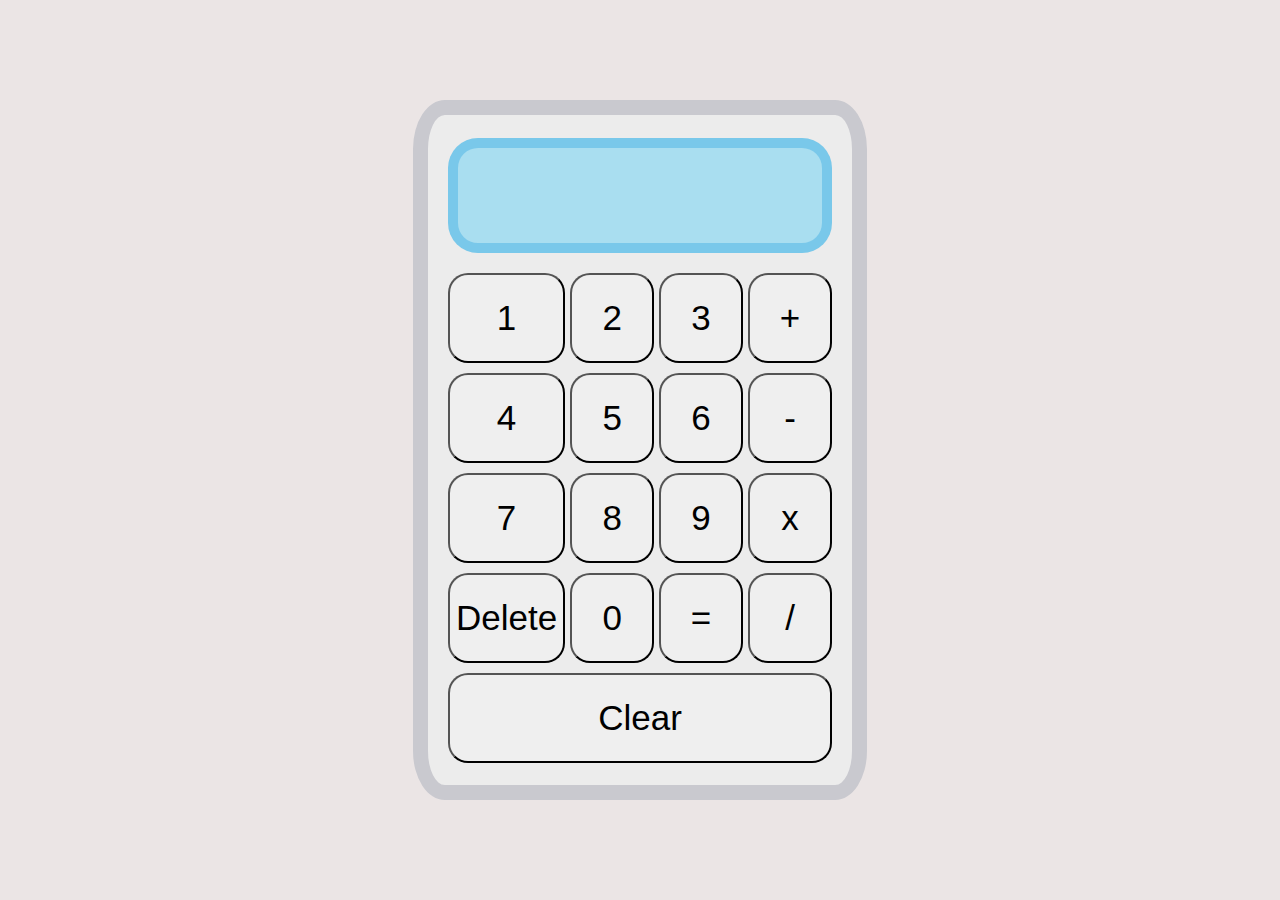
==== index.html @ 47edee5c "css and javascript improved" ====
<!DOCTYPE html>
<html lang="en">
    <head>
        <meta charset="utf-8">
        <meta name="viewport" content="width=device-width, initial-scale=1">
        <title>Calculator</title>
        <!--Link to css-->
        <link href="style.css" rel='stylesheet'/>
        
    </head>
    <body>
        <main>
            <div id="container">
                <div id="results-display">
                    <p id="results" ></p>
                </div>
                
                <!--the onclick is to call the function once we click the button-->
                <button class="buttons" onclick="display('1')">1</button>
                <button class="buttons" onclick="display('2')">2</button>
                <button class="buttons" onclick="display('3')">3</button>
                <button class="buttons" onclick="display(' + '), calculate">+</button>
                
                <button class="buttons" onclick="display('4')">4</button>
                <button class="buttons" onclick="display('5')">5</button>
                <button class="buttons" onclick="display('6')">6</button>
                <button class="buttons" onclick="display(' - ')" >-</button>
                
                <button class="buttons" onclick="display('7')">7</button>
                <button class="buttons" onclick="display('8')">8</button>
                <button class="buttons" onclick="display('9')">9</button>
                <button class="buttons" onclick="display(' x ')">x</button>
                
                <button class="buttons" onclick="dlt()">Delete</button>
                <button class="buttons" onclick="display('0')">0</button>
                <button class="buttons" onclick="calculate()">=</button>
                <button class="buttons" onclick="display(' / ')">/</button>
                <button class="buttons" id="clear" onclick="clr()">Clear</button>
                
            </div>
        </main>
        
        <!--Link to javascript-->
        <script src="script.js"></script>
    </body>
</html>
---- style.css ----
body{
    
    margin: 0;
    place-items: center;
    display: grid;
    min-height: 100vh;
    background-color: rgb(235, 229, 229);
}
/******editing the calculator or container of all of the items********/
#container{
    border: 15px solid rgb(201, 201, 207);
    display: flex;
    align-items: center;
    border-radius: 7%;
    padding: 20px;
    width: 30vw;
    background-color: rgb(236, 236, 236);
    display:grid;
    grid-template-columns: repeat(4, 1fr);
    gap: 5px;
    height: 70vh;
    justify-content: center;
    

}
/************** editing the screen************/
#results-display{
    padding-left: 20px ;
    padding-top: 7px;
    padding-left: 20px ;
    padding-bottom: 7px;
    display: flex;
    border-radius: 30px;
    background-color: rgb(169, 222, 240);
    height: 9vh;
    margin-bottom: 10px;
    font-size: 30px;
    grid-column: 1/-1;
    overflow-x: auto; 
    overflow-y: hidden; 
    border: 10px solid rgba(109, 194, 233, 0.803);
    
    
}

#results-display:hover{
    background-color: lightblue;
}


#results-display::-webkit-scrollbar {
    
    height: 10px; /* Height of the horizontal scrollbar */
    
}

/* Style the background of the scrollbar */
#results-display::-webkit-scrollbar-track {
    background-color: #c2d0e5b9; 
    border-radius: 5px; 
}

/* Style the draggable thumb */
#results-display::-webkit-scrollbar-thumb {
    background-color: #cdcaca; 
    border-radius: 5px; 
}

/* Hover effect for the thumb */
#results-display::-webkit-scrollbar-thumb:hover {
    background-color: #a19e9e; /* Darker thumb when hovered */
}

/********** editing the buttons **********/
.buttons{
    
    /******** using flex to make the buttons organized**********/
    border-radius: 20px;
    display: flex;
    justify-content: center;
    align-items: center;
    height: 10vh;
    gap: 1px; 
    font-size: 35px;
} 
.buttons:hover {
    background-color: rgba(221, 215, 215, 0.304);
    border-radius: 10px;
    font-size: 40px;
    cursor: pointer;
    transition: 0.2s ease;
}
/********** to make the button clear bigger***********/
#clear {
    grid-column: 1/-1;
}
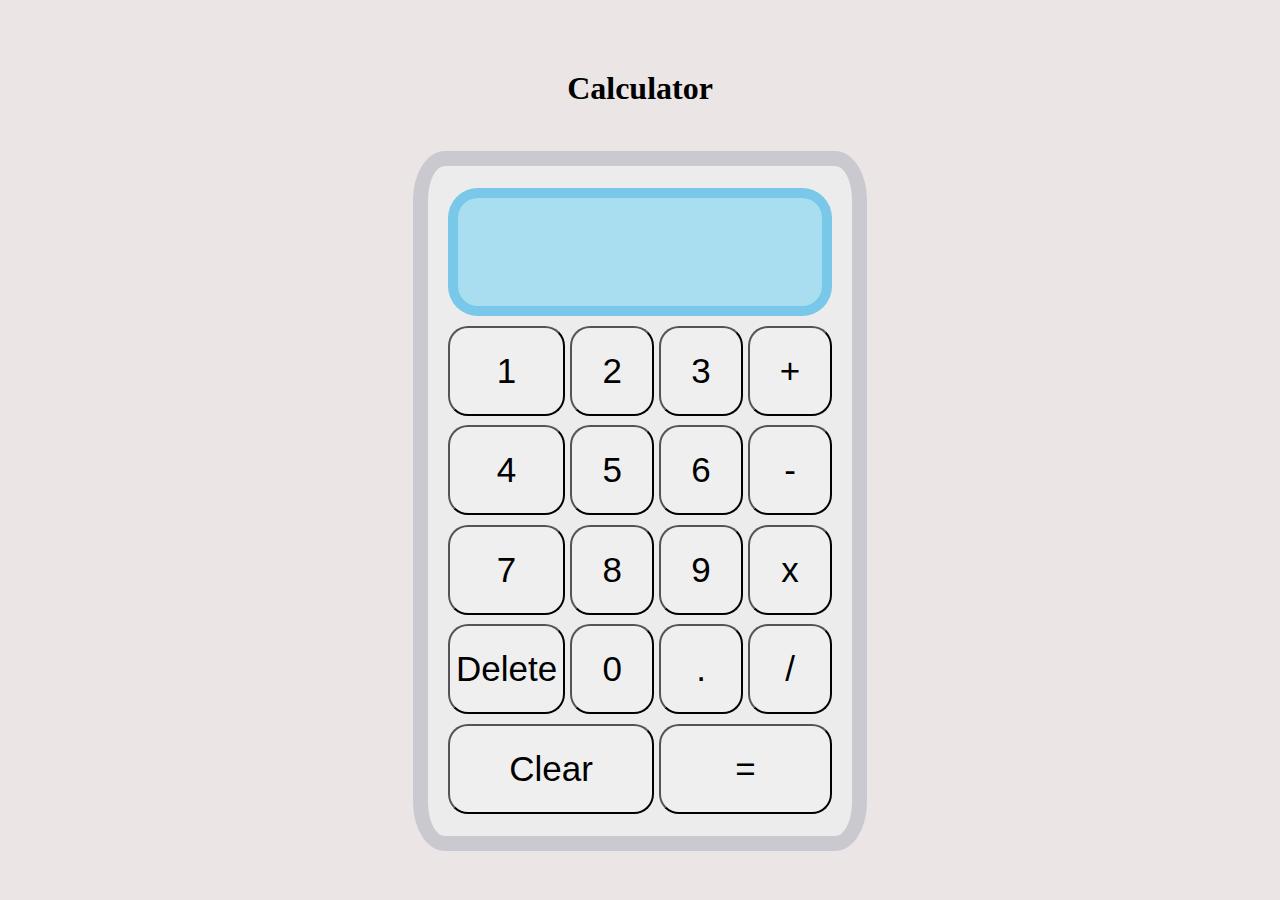
==== commit 7b587f46: "done" ====
--- a/index.html
+++ b/index.html
@@ -9,10 +9,16 @@
         
     </head>
     <body>
+        <header>
+            <h1>Calculator</h1>
+        </header>
         <main>
             <div id="container">
                 <div id="results-display">
+                    <p id="prev-ans"></p>
+        
                     <p id="results" ></p>
+                
                 </div>
                 
                 <!--the onclick is to call the function once we click the button-->
@@ -33,9 +39,11 @@
                 
                 <button class="buttons" onclick="dlt()">Delete</button>
                 <button class="buttons" onclick="display('0')">0</button>
-                <button class="buttons" onclick="calculate()">=</button>
+                <button class="buttons" onclick="display('.')">.</button>
                 <button class="buttons" onclick="display(' / ')">/</button>
                 <button class="buttons" id="clear" onclick="clr()">Clear</button>
+                <button class="buttons" id="calculate" onclick="calculate()">=</button>
+                
                 
             </div>
         </main>
--- a/style.css
+++ b/style.css
@@ -1,3 +1,9 @@
+/*Style the header*/
+header{
+    margin: 0;
+    height: 0.5vh;;
+}
+/*Style the body*/
 body{
     
     margin: 0;
@@ -8,7 +14,7 @@
 }
 /******editing the calculator or container of all of the items********/
 #container{
-    border: 15px solid rgb(201, 201, 207);
+    border: 15px solid  rgb(201, 201, 207);
     display: flex;
     align-items: center;
     border-radius: 7%;
@@ -25,28 +31,44 @@
 }
 /************** editing the screen************/
 #results-display{
-    padding-left: 20px ;
-    padding-top: 7px;
-    padding-left: 20px ;
-    padding-bottom: 7px;
     display: flex;
     border-radius: 30px;
     background-color: rgb(169, 222, 240);
-    height: 9vh;
-    margin-bottom: 10px;
-    font-size: 30px;
+    height: 12vh;
     grid-column: 1/-1;
+    border: 10px solid rgba(109, 194, 233, 0.803);
     overflow-x: auto; 
-    overflow-y: hidden; 
-    border: 10px solid rgba(109, 194, 233, 0.803);
-    
+    overflow-y: hidden;
+    flex-direction: column;
     
 }
 
-#results-display:hover{
-    background-color: lightblue;
+/*****style*****/
+#results {
+    font-size: 30px;
+    margin: 20px;
+    padding-right: 20px;
+    white-space: nowrap;
+    
 }
 
+/****style****/
+#prev-ans{
+    width: auto;
+    font-size: 20px;
+    margin-bottom: 0;
+    color:#66747d;
+    margin-left: 20px;
+    
+     
+}
+
+/* Hover effect for the display screen*/
+#results-display:hover {
+
+    background-color: lightblue;
+  
+}
 
 #results-display::-webkit-scrollbar {
     
@@ -60,13 +82,13 @@
     border-radius: 5px; 
 }
 
-/* Style the draggable thumb */
+/* Style the color of the scroll bar*/
 #results-display::-webkit-scrollbar-thumb {
-    background-color: #cdcaca; 
+    background-color: #dfdbdb; 
     border-radius: 5px; 
 }
 
-/* Hover effect for the thumb */
+/* Hover effect*/
 #results-display::-webkit-scrollbar-thumb:hover {
     background-color: #a19e9e; /* Darker thumb when hovered */
 }
@@ -83,6 +105,7 @@
     gap: 1px; 
     font-size: 35px;
 } 
+/* Hover effect for buttons */
 .buttons:hover {
     background-color: rgba(221, 215, 215, 0.304);
     border-radius: 10px;
@@ -90,7 +113,10 @@
     cursor: pointer;
     transition: 0.2s ease;
 }
-/********** to make the button clear bigger***********/
+/********** to make the button clear and the button calculate bigger***********/
 #clear {
-    grid-column: 1/-1;
+    grid-column: -3/1;
+}
+#calculate {
+    grid-column: -3/-1;
 }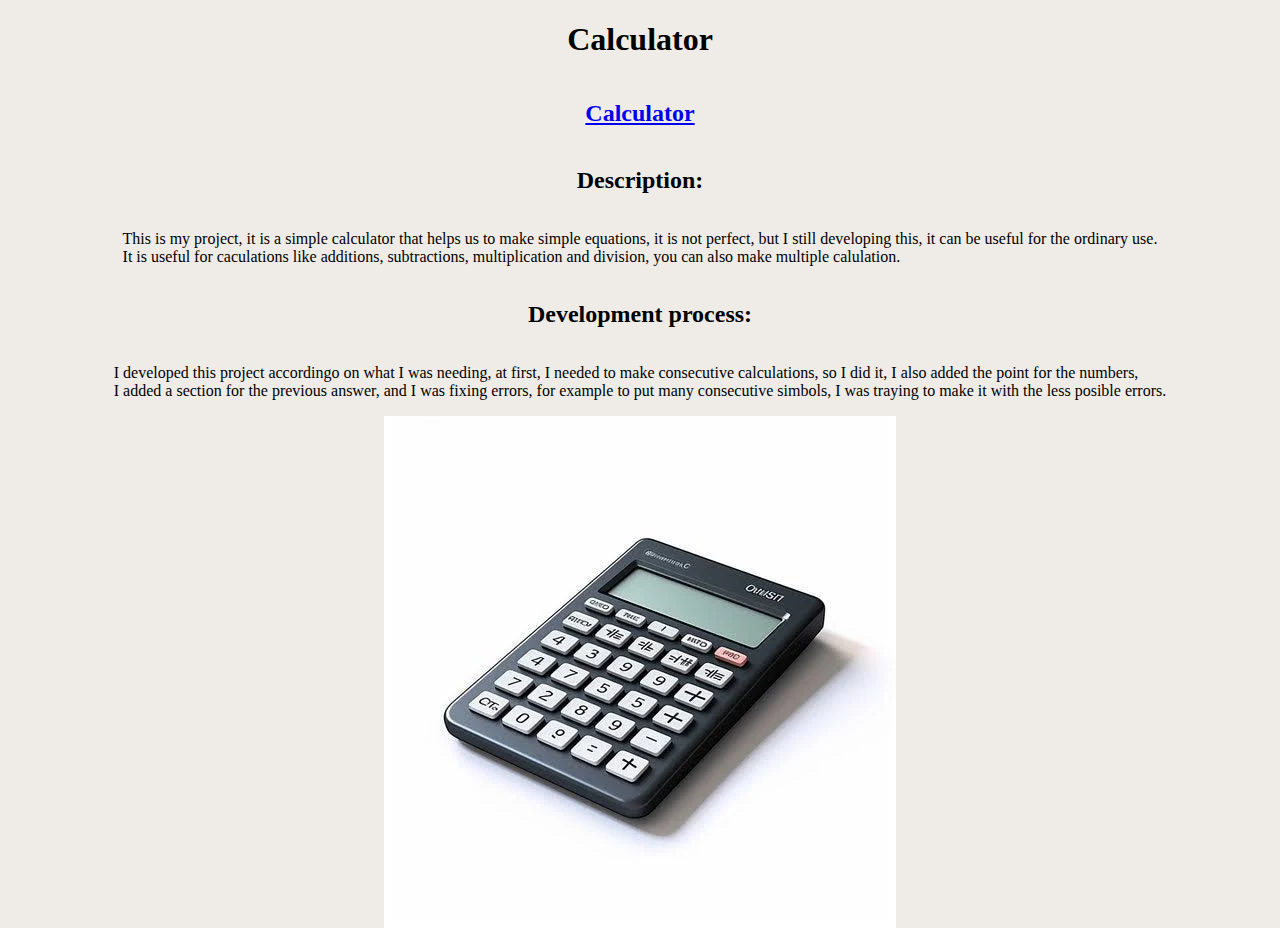
==== commit 8292f2dc: "landing page" ====
--- a/index.html
+++ b/index.html
@@ -3,52 +3,29 @@
     <head>
         <meta charset="utf-8">
         <meta name="viewport" content="width=device-width, initial-scale=1">
-        <title>Calculator</title>
-        <!--Link to css-->
+        <title>Landing page</title>
         <link href="style.css" rel='stylesheet'/>
-        
     </head>
     <body>
         <header>
             <h1>Calculator</h1>
         </header>
         <main>
-            <div id="container">
-                <div id="results-display">
-                    <p id="prev-ans"></p>
-        
-                    <p id="results" ></p>
-                
+            <div id="landing-page">
+                <a href="Calculator.html"><h2>Calculator</h2></a>
+                <h2>Description:</h2>
+                <p>This is my project, it is a simple calculator that helps us to make simple equations, it is not perfect,
+                    but I still developing this, it can be useful for the ordinary use.<br> It is useful for caculations like additions, subtractions,
+                    multiplication and division, you can also make multiple calulation.
+                </p>
+                <h2>Development process:</h2>
+                <p>
+                    I developed this project accordingo on what I was needing, at first, I needed to make consecutive calculations, so I did it, I also added the point for the numbers,<br>
+                    I added a section for the previous answer, and I was fixing errors, for example to put many consecutive simbols, I was traying to make it with the less posible errors.
+                </p>
+                <img src="calculator.jpg">
                 </div>
-                
-                <!--the onclick is to call the function once we click the button-->
-                <button class="buttons" onclick="display('1')">1</button>
-                <button class="buttons" onclick="display('2')">2</button>
-                <button class="buttons" onclick="display('3')">3</button>
-                <button class="buttons" onclick="display(' + '), calculate">+</button>
-                
-                <button class="buttons" onclick="display('4')">4</button>
-                <button class="buttons" onclick="display('5')">5</button>
-                <button class="buttons" onclick="display('6')">6</button>
-                <button class="buttons" onclick="display(' - ')" >-</button>
-                
-                <button class="buttons" onclick="display('7')">7</button>
-                <button class="buttons" onclick="display('8')">8</button>
-                <button class="buttons" onclick="display('9')">9</button>
-                <button class="buttons" onclick="display(' x ')">x</button>
-                
-                <button class="buttons" onclick="dlt()">Delete</button>
-                <button class="buttons" onclick="display('0')">0</button>
-                <button class="buttons" onclick="display('.')">.</button>
-                <button class="buttons" onclick="display(' / ')">/</button>
-                <button class="buttons" id="clear" onclick="clr()">Clear</button>
-                <button class="buttons" id="calculate" onclick="calculate()">=</button>
-                
-                
-            </div>
-        </main>
-        
-        <!--Link to javascript-->
-        <script src="script.js"></script>
-    </body>
-</html>
+            </main>
+        </body>
+
+</html>--- a/style.css
+++ b/style.css
@@ -1,122 +1,13 @@
-/*Style the header*/
-header{
+body {
+    background-color: rgb(239, 236, 232);
     margin: 0;
-    height: 0.5vh;;
+    padding: 0;
 }
-/*Style the body*/
-body{
-    
-    margin: 0;
+header {
+    display: grid;
     place-items: center;
+}
+#landing-page {
     display: grid;
-    min-height: 100vh;
-    background-color: rgb(235, 229, 229);
-}
-/******editing the calculator or container of all of the items********/
-#container{
-    border: 15px solid  rgb(201, 201, 207);
-    display: flex;
-    align-items: center;
-    border-radius: 7%;
-    padding: 20px;
-    width: 30vw;
-    background-color: rgb(236, 236, 236);
-    display:grid;
-    grid-template-columns: repeat(4, 1fr);
-    gap: 5px;
-    height: 70vh;
-    justify-content: center;
-    
-
-}
-/************** editing the screen************/
-#results-display{
-    display: flex;
-    border-radius: 30px;
-    background-color: rgb(169, 222, 240);
-    height: 12vh;
-    grid-column: 1/-1;
-    border: 10px solid rgba(109, 194, 233, 0.803);
-    overflow-x: auto; 
-    overflow-y: hidden;
-    flex-direction: column;
-    
-}
-
-/*****style*****/
-#results {
-    font-size: 30px;
-    margin: 20px;
-    padding-right: 20px;
-    white-space: nowrap;
-    
-}
-
-/****style****/
-#prev-ans{
-    width: auto;
-    font-size: 20px;
-    margin-bottom: 0;
-    color:#66747d;
-    margin-left: 20px;
-    
-     
-}
-
-/* Hover effect for the display screen*/
-#results-display:hover {
-
-    background-color: lightblue;
-  
-}
-
-#results-display::-webkit-scrollbar {
-    
-    height: 10px; /* Height of the horizontal scrollbar */
-    
-}
-
-/* Style the background of the scrollbar */
-#results-display::-webkit-scrollbar-track {
-    background-color: #c2d0e5b9; 
-    border-radius: 5px; 
-}
-
-/* Style the color of the scroll bar*/
-#results-display::-webkit-scrollbar-thumb {
-    background-color: #dfdbdb; 
-    border-radius: 5px; 
-}
-
-/* Hover effect*/
-#results-display::-webkit-scrollbar-thumb:hover {
-    background-color: #a19e9e; /* Darker thumb when hovered */
-}
-
-/********** editing the buttons **********/
-.buttons{
-    
-    /******** using flex to make the buttons organized**********/
-    border-radius: 20px;
-    display: flex;
-    justify-content: center;
-    align-items: center;
-    height: 10vh;
-    gap: 1px; 
-    font-size: 35px;
-} 
-/* Hover effect for buttons */
-.buttons:hover {
-    background-color: rgba(221, 215, 215, 0.304);
-    border-radius: 10px;
-    font-size: 40px;
-    cursor: pointer;
-    transition: 0.2s ease;
-}
-/********** to make the button clear and the button calculate bigger***********/
-#clear {
-    grid-column: -3/1;
-}
-#calculate {
-    grid-column: -3/-1;
+    place-items: center;
 }